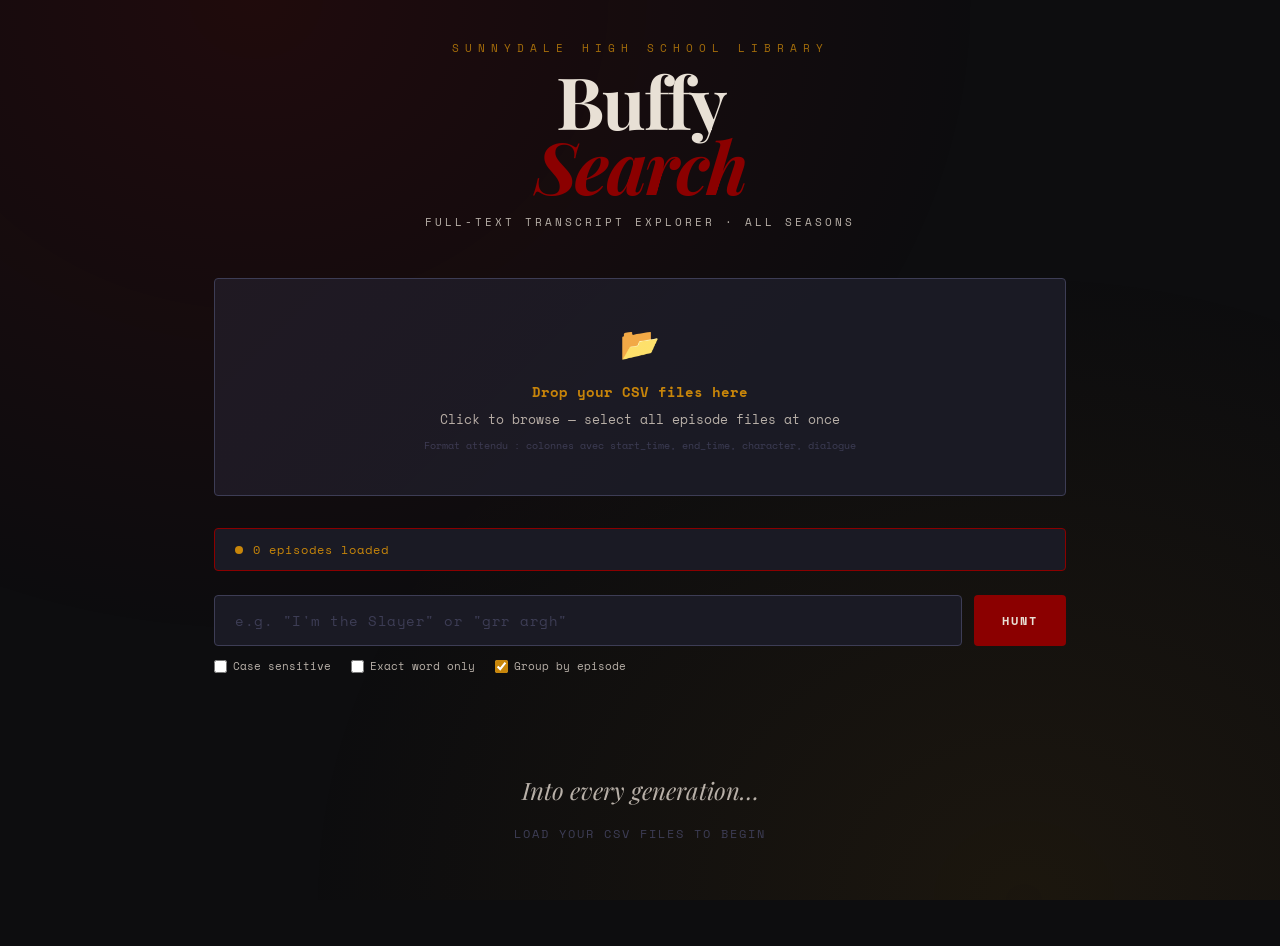
==== search_1.0.html @ 8680f841 "Coulson Academy — initial project" ====
<!DOCTYPE html>
<html lang="en">
<head>
<meta charset="UTF-8">
<meta name="viewport" content="width=device-width, initial-scale=1.0">
<title>Buffy — Transcript Search</title>
<link href="https://fonts.googleapis.com/css2?family=Playfair+Display:ital,wght@0,700;1,400&family=Space+Mono:wght@400;700&display=swap" rel="stylesheet">
<style>
  :root {
    --blood: #8B0000;
    --stake: #C8860A;
    --night: #0D0D0F;
    --dusk: #1A1A24;
    --fog: #2A2A38;
    --mist: #3D3D55;
    --pale: #E8E0D5;
    --ghost: #B8B0A8;
    --accent: #C8860A;
  }

  * { margin: 0; padding: 0; box-sizing: border-box; }

  body {
    background: var(--night);
    color: var(--pale);
    font-family: 'Space Mono', monospace;
    min-height: 100vh;
    overflow-x: hidden;
  }

  body::before {
    content: '';
    position: fixed;
    inset: 0;
    background:
      radial-gradient(ellipse at 20% 0%, rgba(139,0,0,0.15) 0%, transparent 50%),
      radial-gradient(ellipse at 80% 100%, rgba(200,134,10,0.08) 0%, transparent 50%);
    pointer-events: none;
    z-index: 0;
  }

  .container {
    max-width: 900px;
    margin: 0 auto;
    padding: 40px 24px;
    position: relative;
    z-index: 1;
  }

  header {
    text-align: center;
    margin-bottom: 48px;
  }

  .title-top {
    font-family: 'Space Mono', monospace;
    font-size: 11px;
    letter-spacing: 6px;
    text-transform: uppercase;
    color: var(--stake);
    margin-bottom: 12px;
    opacity: 0.8;
  }

  h1 {
    font-family: 'Playfair Display', serif;
    font-size: clamp(36px, 7vw, 72px);
    font-weight: 700;
    line-height: 0.9;
    letter-spacing: -2px;
    color: var(--pale);
  }

  h1 em {
    font-style: italic;
    color: var(--blood);
    display: block;
  }

  .subtitle {
    margin-top: 16px;
    font-size: 11px;
    letter-spacing: 3px;
    color: var(--ghost);
    text-transform: uppercase;
  }

  /* Drop Zone */
  .drop-zone {
    border: 1px solid var(--mist);
    border-radius: 4px;
    padding: 40px;
    text-align: center;
    cursor: pointer;
    transition: all 0.3s ease;
    background: var(--dusk);
    margin-bottom: 32px;
    position: relative;
    overflow: hidden;
  }

  .drop-zone::before {
    content: '';
    position: absolute;
    inset: 0;
    background: linear-gradient(135deg, rgba(139,0,0,0.05) 0%, transparent 60%);
    pointer-events: none;
  }

  .drop-zone:hover, .drop-zone.dragover {
    border-color: var(--stake);
    background: rgba(200,134,10,0.05);
  }

  .drop-icon {
    font-size: 32px;
    margin-bottom: 12px;
    display: block;
  }

  .drop-label {
    font-size: 13px;
    color: var(--ghost);
    line-height: 1.8;
  }

  .drop-label strong {
    color: var(--stake);
    display: block;
    font-size: 14px;
    margin-bottom: 4px;
  }

  .file-input { display: none; }

  /* File counter */
  .file-counter {
    display: none;
    background: var(--dusk);
    border: 1px solid var(--blood);
    border-radius: 4px;
    padding: 12px 20px;
    margin-bottom: 24px;
    font-size: 12px;
    color: var(--stake);
    letter-spacing: 1px;
    display: flex;
    align-items: center;
    gap: 10px;
  }

  .file-counter.visible { display: flex; }

  .dot {
    width: 8px; height: 8px;
    border-radius: 50%;
    background: var(--stake);
    animation: pulse 2s infinite;
  }

  @keyframes pulse {
    0%, 100% { opacity: 1; }
    50% { opacity: 0.3; }
  }

  /* Search */
  .search-bar {
    display: flex;
    gap: 12px;
    margin-bottom: 12px;
  }

  .search-input {
    flex: 1;
    background: var(--dusk);
    border: 1px solid var(--mist);
    border-radius: 4px;
    padding: 14px 20px;
    font-family: 'Space Mono', monospace;
    font-size: 14px;
    color: var(--pale);
    outline: none;
    transition: border-color 0.2s;
    letter-spacing: 0.5px;
  }

  .search-input:focus {
    border-color: var(--stake);
  }

  .search-input::placeholder {
    color: var(--mist);
  }

  .search-btn {
    background: var(--blood);
    border: none;
    border-radius: 4px;
    padding: 14px 28px;
    font-family: 'Space Mono', monospace;
    font-size: 12px;
    font-weight: 700;
    letter-spacing: 2px;
    text-transform: uppercase;
    color: var(--pale);
    cursor: pointer;
    transition: background 0.2s;
    white-space: nowrap;
  }

  .search-btn:hover {
    background: #a50000;
  }

  .search-options {
    display: flex;
    gap: 20px;
    margin-bottom: 32px;
    font-size: 11px;
    color: var(--ghost);
  }

  .search-options label {
    display: flex;
    align-items: center;
    gap: 6px;
    cursor: pointer;
    transition: color 0.2s;
  }

  .search-options label:hover { color: var(--pale); }

  .search-options input[type="checkbox"] {
    accent-color: var(--stake);
  }

  /* Results */
  .results-header {
    display: flex;
    justify-content: space-between;
    align-items: baseline;
    margin-bottom: 20px;
    padding-bottom: 12px;
    border-bottom: 1px solid var(--fog);
  }

  .results-count {
    font-size: 12px;
    color: var(--ghost);
    letter-spacing: 2px;
    text-transform: uppercase;
  }

  .results-count strong {
    color: var(--stake);
    font-size: 16px;
  }

  .group-toggle {
    font-size: 11px;
    color: var(--ghost);
    cursor: pointer;
    letter-spacing: 1px;
    text-decoration: underline;
    text-underline-offset: 3px;
    background: none;
    border: none;
    font-family: inherit;
  }

  .group-toggle:hover { color: var(--pale); }

  /* Episode Group */
  .episode-group {
    margin-bottom: 20px;
    border: 1px solid var(--fog);
    border-radius: 4px;
    overflow: hidden;
  }

  .episode-header {
    background: var(--dusk);
    padding: 12px 20px;
    display: flex;
    justify-content: space-between;
    align-items: center;
    cursor: pointer;
    transition: background 0.2s;
    user-select: none;
  }

  .episode-header:hover {
    background: var(--fog);
  }

  .episode-name {
    font-size: 12px;
    font-weight: 700;
    letter-spacing: 2px;
    text-transform: uppercase;
    color: var(--pale);
  }

  .episode-badge {
    font-size: 11px;
    color: var(--stake);
    letter-spacing: 1px;
  }

  .episode-body {
    display: none;
  }

  .episode-body.open {
    display: block;
  }

  /* Result line */
  .result-line {
    padding: 14px 20px;
    border-top: 1px solid var(--fog);
    display: grid;
    grid-template-columns: 100px 140px 1fr;
    gap: 16px;
    align-items: baseline;
    transition: background 0.15s;
  }

  .result-line:hover {
    background: rgba(255,255,255,0.02);
  }

  .result-time {
    font-size: 11px;
    color: var(--mist);
    letter-spacing: 1px;
    font-variant-numeric: tabular-nums;
  }

  .result-speaker {
    font-size: 11px;
    font-weight: 700;
    letter-spacing: 1px;
    text-transform: uppercase;
    color: var(--stake);
  }

  .result-text {
    font-size: 13px;
    color: var(--ghost);
    line-height: 1.6;
    font-family: 'Playfair Display', serif;
    font-style: italic;
  }

  mark {
    background: rgba(139,0,0,0.4);
    color: var(--pale);
    padding: 1px 3px;
    border-radius: 2px;
    font-style: normal;
  }

  /* States */
  .state-msg {
    text-align: center;
    padding: 60px 20px;
    color: var(--mist);
    font-size: 12px;
    letter-spacing: 2px;
    text-transform: uppercase;
    line-height: 2;
  }

  .state-msg .big {
    font-family: 'Playfair Display', serif;
    font-size: 24px;
    font-style: italic;
    color: var(--ghost);
    letter-spacing: 0;
    text-transform: none;
    display: block;
    margin-bottom: 8px;
  }
</style>
</head>
<body>
<div class="container">

  <header>
    <p class="title-top">Sunnydale High School Library</p>
    <h1>Buffy <em>Search</em></h1>
    <p class="subtitle">Full-text transcript explorer · All seasons</p>
  </header>

  <div class="drop-zone" id="dropZone">
    <span class="drop-icon">📂</span>
    <div class="drop-label">
      <strong>Drop your CSV files here</strong>
      Click to browse — select all episode files at once
      <br>
      <span style="font-size:10px; color: var(--mist); margin-top:6px; display:block;">
        Format attendu : colonnes avec start_time, end_time, character, dialogue
      </span>
    </div>
    <input type="file" class="file-input" id="fileInput" multiple accept=".csv">
  </div>

  <div class="file-counter" id="fileCounter">
    <span class="dot"></span>
    <span id="fileCounterText">0 episodes loaded</span>
  </div>

  <div class="search-bar">
    <input type="text" class="search-input" id="searchInput" placeholder="e.g. &quot;I'm the Slayer&quot; or &quot;grr argh&quot;" />
    <button class="search-btn" id="searchBtn">Hunt</button>
  </div>

  <div class="search-options">
    <label><input type="checkbox" id="caseSensitive"> Case sensitive</label>
    <label><input type="checkbox" id="exactWord"> Exact word only</label>
    <label><input type="checkbox" id="groupByEp" checked> Group by episode</label>
  </div>

  <div id="results">
    <div class="state-msg">
      <span class="big">Into every generation…</span>
      Load your CSV files to begin
    </div>
  </div>

</div>

<script>
  let episodes = {}; // { filename: [ {start, end, character, dialogue} ] }

  // --- CSV Parser ---
  function parseCSV(text) {
    const lines = text.split(/\r?\n/).filter(l => l.trim());
    if (lines.length < 1) return [];
    const rows = [];
    for (let i = 0; i < lines.length; i++) {
      const cols = splitCSVLine(lines[i]);
      const row = {
        start:     cols[0] || '',
        end:       cols[1] || '',
        character: cols[2] || '',
        dialogue:  cols[3] || '',
      };
      if (row.dialogue.trim()) rows.push(row);
    }
    return rows;
  }

  function splitCSVLine(line) {
    const result = [];
    let cur = '';
    let inQ = false;
    for (let i = 0; i < line.length; i++) {
      const c = line[i];
      if (c === '"') { inQ = !inQ; continue; }
      if (c === ',' && !inQ) { result.push(cur.trim()); cur = ''; continue; }
      cur += c;
    }
    result.push(cur.trim());
    return result;
  }

  function cleanFilename(name) {
    return name.replace(/\.csv$/i, '').replace(/_/g, ' ').replace(/\s+/g, ' ').trim();
  }

  // --- File Loading ---
  async function loadFiles(files) {
    for (const file of files) {
      const text = await file.text();
      const rows = parseCSV(text);
      if (rows.length > 0) {
        episodes[cleanFilename(file.name)] = rows;
      }
    }
    updateCounter();
  }

  function updateCounter() {
    const n = Object.keys(episodes).length;
    const counter = document.getElementById('fileCounter');
    document.getElementById('fileCounterText').textContent = 
      `${n} episode${n > 1 ? 's' : ''} loaded — ${Object.values(episodes).reduce((s,r) => s+r.length, 0).toLocaleString()} lines`;
    counter.classList.toggle('visible', n > 0);
    showWelcome();
  }

  function showWelcome() {
    const n = Object.keys(episodes).length;
    document.getElementById('results').innerHTML = `
      <div class="state-msg">
        <span class="big">Ready to slay.</span>
        ${n} episode${n !== 1 ? 's' : ''} indexed — type a phrase above
      </div>`;
  }

  // --- Drop Zone ---
  const dropZone = document.getElementById('dropZone');
  const fileInput = document.getElementById('fileInput');

  dropZone.addEventListener('click', () => fileInput.click());
  fileInput.addEventListener('change', e => loadFiles(e.target.files));

  dropZone.addEventListener('dragover', e => { e.preventDefault(); dropZone.classList.add('dragover'); });
  dropZone.addEventListener('dragleave', () => dropZone.classList.remove('dragover'));
  dropZone.addEventListener('drop', e => {
    e.preventDefault();
    dropZone.classList.remove('dragover');
    loadFiles(e.dataTransfer.files);
  });

  // --- Search ---
  function formatTime(t) {
    if (!t) return '';
    const s = parseFloat(t);
    if (isNaN(s)) return t;
    const m = Math.floor(s / 60);
    const sec = Math.floor(s % 60).toString().padStart(2, '0');
    return `${m}:${sec}`;
  }

  function highlight(text, query, flags) {
    try {
      const escaped = query.replace(/[.*+?^${}()|[\]\\]/g, '\\$&');
      const re = new RegExp(escaped, flags);
      return text.replace(re, match => `<mark>${match}</mark>`);
    } catch { return text; }
  }

  function doSearch() {
    const query = document.getElementById('searchInput').value.trim();
    if (!query) return;
    if (!Object.keys(episodes).length) {
      document.getElementById('results').innerHTML = '<div class="state-msg"><span class="big">No files loaded yet.</span>Drop your CSV files first!</div>';
      return;
    }

    const caseSens  = document.getElementById('caseSensitive').checked;
    const exactWord = document.getElementById('exactWord').checked;
    const grouped   = document.getElementById('groupByEp').checked;

    let flags = caseSens ? 'g' : 'gi';
    let escaped = query.replace(/[.*+?^${}()|[\]\\]/g, '\\$&');
    if (exactWord) escaped = `\\b${escaped}\\b`;
    let re;
    try { re = new RegExp(escaped, flags); } catch { re = null; }

    const allMatches = [];

    for (const [epName, rows] of Object.entries(episodes)) {
      const epMatches = [];
      for (const row of rows) {
        if (!re && !row.dialogue.toLowerCase().includes(query.toLowerCase())) continue;
        if (re && !re.test(row.dialogue)) continue;
        re && (re.lastIndex = 0);
        epMatches.push({ ...row, epName });
      }
      if (epMatches.length) allMatches.push({ epName, matches: epMatches });
    }

    const totalHits = allMatches.reduce((s, g) => s + g.matches.length, 0);
    renderResults(allMatches, totalHits, query, grouped, flags);
  }

  function renderResults(groups, total, query, grouped, flags) {
    const container = document.getElementById('results');

    if (total === 0) {
      container.innerHTML = `<div class="state-msg"><span class="big">Nothing found.</span>Try a different incantation.</div>`;
      return;
    }

    let html = `<div class="results-header">
      <div class="results-count"><strong>${total.toLocaleString()}</strong> results across ${groups.length} episode${groups.length !== 1 ? 's' : ''}</div>
      <button class="group-toggle" id="toggleAll">Collapse all</button>
    </div>`;

    for (const group of groups) {
      html += `<div class="episode-group">
        <div class="episode-header" onclick="toggleGroup(this)">
          <span class="episode-name">${escapeHtml(group.epName)}</span>
          <span class="episode-badge">${group.matches.length} hit${group.matches.length !== 1 ? 's' : ''}</span>
        </div>
        <div class="episode-body open">`;

      for (const m of group.matches) {
        const time = formatTime(m.start);
        const hilighted = highlight(escapeHtml(m.dialogue), query, flags);
        html += `<div class="result-line">
          <span class="result-time">${time}</span>
          <span class="result-speaker">${escapeHtml(m.character)}</span>
          <span class="result-text">${hilighted}</span>
        </div>`;
      }

      html += `</div></div>`;
    }

    container.innerHTML = html;

    document.getElementById('toggleAll').addEventListener('click', function() {
      const bodies = container.querySelectorAll('.episode-body');
      const anyOpen = [...bodies].some(b => b.classList.contains('open'));
      bodies.forEach(b => b.classList.toggle('open', !anyOpen));
      this.textContent = anyOpen ? 'Expand all' : 'Collapse all';
    });
  }

  function toggleGroup(header) {
    const body = header.nextElementSibling;
    body.classList.toggle('open');
  }

  function escapeHtml(str) {
    return (str || '').replace(/&/g,'&amp;').replace(/</g,'&lt;').replace(/>/g,'&gt;');
  }

  document.getElementById('searchBtn').addEventListener('click', doSearch);
  document.getElementById('searchInput').addEventListener('keydown', e => {
    if (e.key === 'Enter') doSearch();
  });
</script>
</body>
</html>
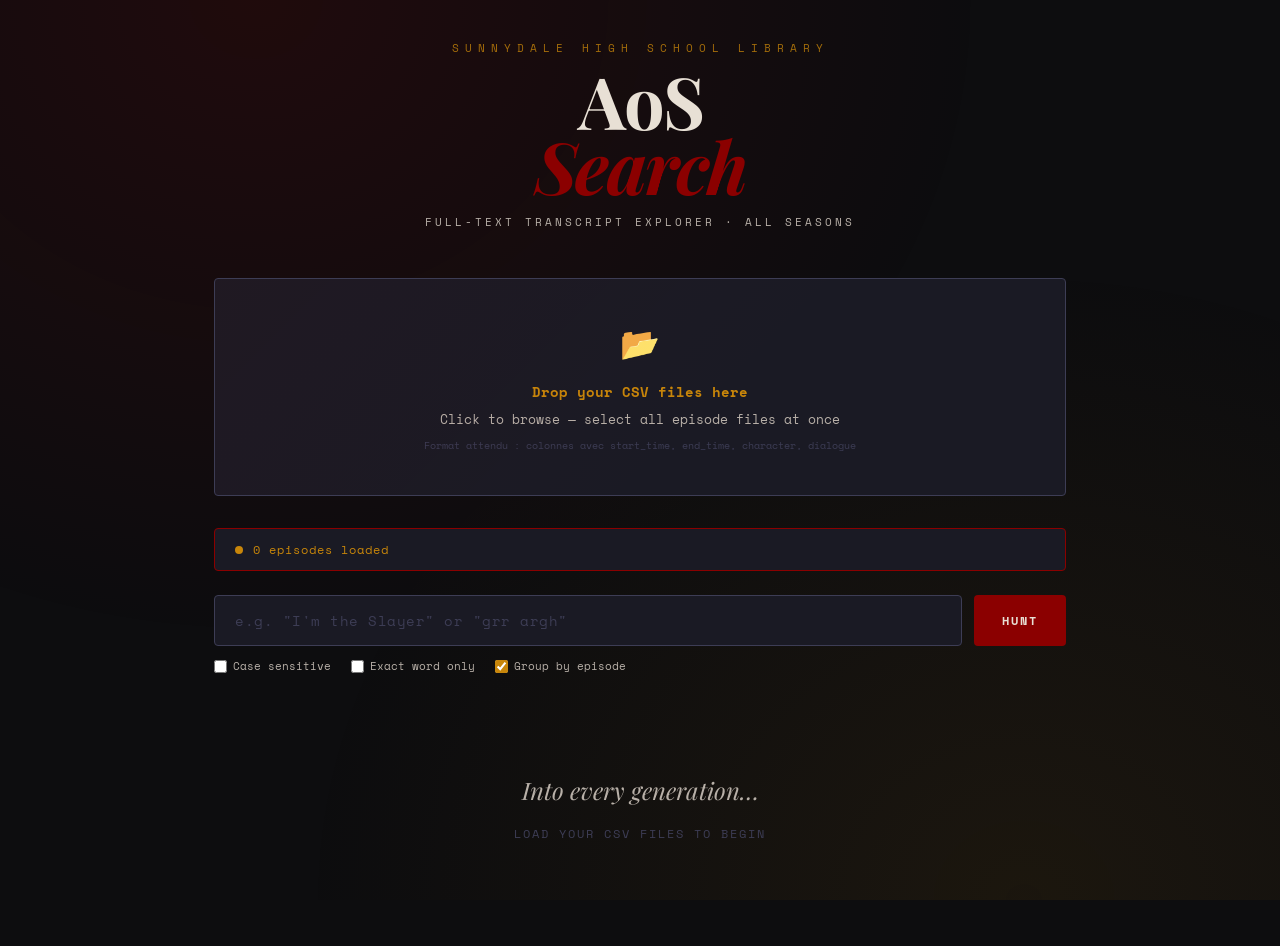
==== commit 8a929cda: "feat: update remaining files — JS, manifest, sitemap, README Remove all Buffy/Vampire Slayer referen" ====
--- a/search_1.0.html
+++ b/search_1.0.html
@@ -3,7 +3,7 @@
 <head>
 <meta charset="UTF-8">
 <meta name="viewport" content="width=device-width, initial-scale=1.0">
-<title>Buffy — Transcript Search</title>
+<title>AoS — Transcript Search</title>
 <link href="https://fonts.googleapis.com/css2?family=Playfair+Display:ital,wght@0,700;1,400&family=Space+Mono:wght@400;700&display=swap" rel="stylesheet">
 <style>
   :root {
@@ -389,7 +389,7 @@
 
   <header>
     <p class="title-top">Sunnydale High School Library</p>
-    <h1>Buffy <em>Search</em></h1>
+    <h1>AoS <em>Search</em></h1>
     <p class="subtitle">Full-text transcript explorer · All seasons</p>
   </header>
 
